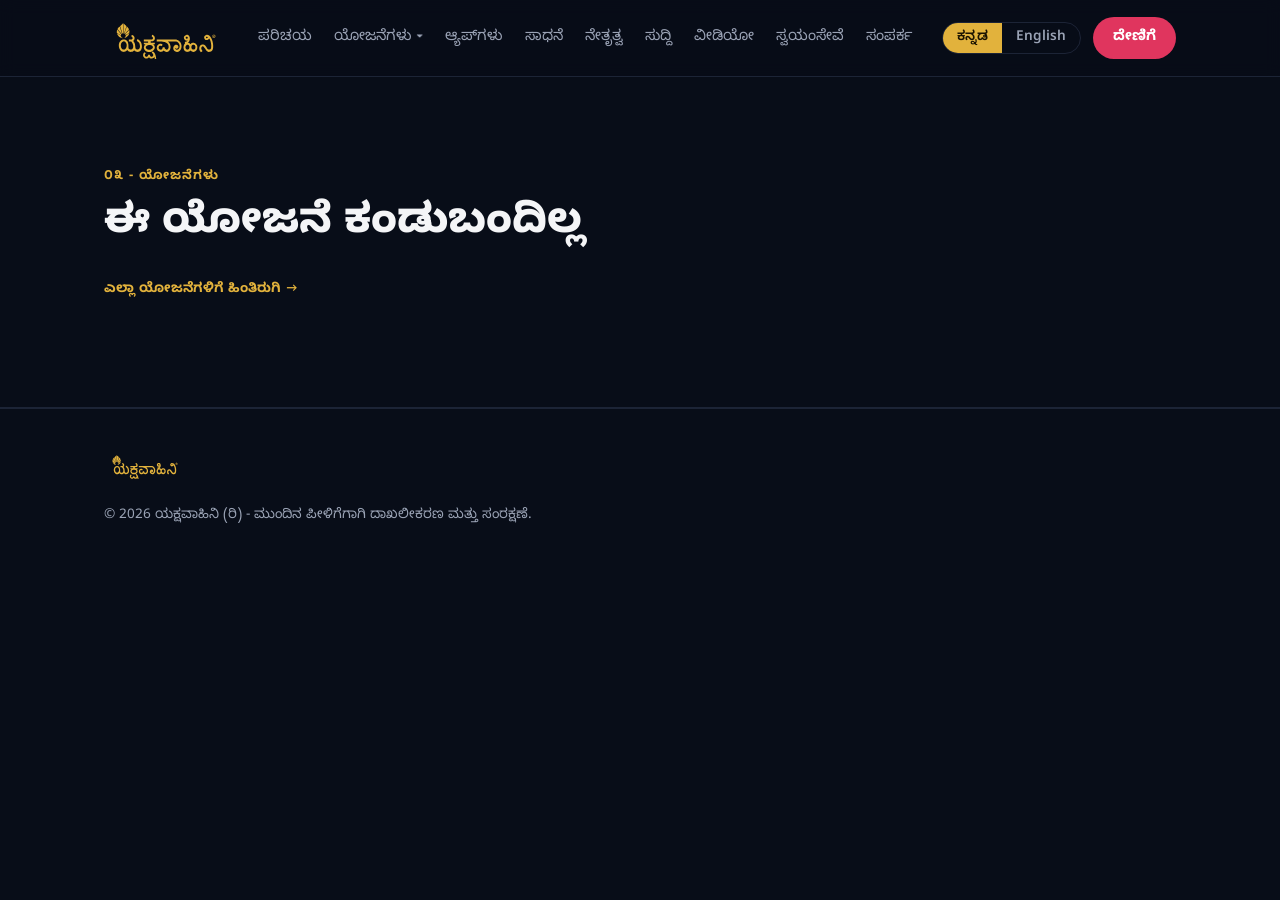
==== project.html @ cd1b47a2 "Add project detail pages, volunteer/donor sections, and content cleanup - Add project.html detail-pa" ====
<!DOCTYPE html>
<html lang="kn">
<head>
<meta charset="UTF-8">
<meta name="viewport" content="width=device-width, initial-scale=1.0">
<title>ಯಕ್ಷವಾಹಿನಿ - ಯೋಜನೆ</title>
<meta name="description" content="Yakshavahini project details.">
<link rel="icon" href="images/yakshavahini-gold.svg" type="image/svg+xml">
<link rel="preconnect" href="https://fonts.googleapis.com">
<link rel="preconnect" href="https://fonts.gstatic.com" crossorigin>
<link href="https://fonts.googleapis.com/css2?family=Noto+Sans+Kannada:wght@400;500;600;700&family=Noto+Serif+Kannada:wght@500;600;700&family=Manrope:wght@400;500;600;700;800&family=JetBrains+Mono:wght@400;500&display=swap" rel="stylesheet">
<link rel="stylesheet" href="css/styles.css">
</head>
<body class="lang-kn">

<header class="site-header">
  <div class="container">
    <a class="brand" href="index.html#home">
      <img src="images/yakshavahini-gold.svg" alt="Yakshavahini">
    </a>
    <nav class="site-nav">
      <a href="index.html#about" lang="kn">ಪರಿಚಯ</a><a href="index.html#about" lang="en">About</a>
      <div class="nav-dropdown">
        <a href="index.html#projects" class="nav-dropdown-trigger" lang="kn">ಯೋಜನೆಗಳು ▾</a><a href="index.html#projects" class="nav-dropdown-trigger" lang="en">Projects ▾</a>
        <div class="nav-dropdown-menu" id="nav-projects-menu"></div>
      </div>
      <a href="index.html#apps" lang="kn">ಆ್ಯಪ್‌ಗಳು</a><a href="index.html#apps" lang="en">Apps</a>
      <a href="index.html#achievements" lang="kn">ಸಾಧನೆ</a><a href="index.html#achievements" lang="en">Achievements</a>
      <a href="index.html#leadership" lang="kn">ನೇತೃತ್ವ</a><a href="index.html#leadership" lang="en">Leadership</a>
      <a href="index.html#news" lang="kn">ಸುದ್ದಿ</a><a href="index.html#news" lang="en">News</a>
      <a href="index.html#videos" lang="kn">ವೀಡಿಯೋ</a><a href="index.html#videos" lang="en">Videos</a>
      <a href="index.html#volunteer" lang="kn">ಸ್ವಯಂಸೇವೆ</a><a href="index.html#volunteer" lang="en">Volunteer</a>
      <a href="index.html#contact" lang="kn">ಸಂಪರ್ಕ</a><a href="index.html#contact" lang="en">Contact</a>
    </nav>
    <div class="header-actions">
      <div class="lang-toggle">
        <button data-lang="kn" type="button">ಕನ್ನಡ</button>
        <button data-lang="en" type="button">English</button>
      </div>
      <a class="btn btn-donate" href="index.html#donate">
        <span lang="kn">ದೇಣಿಗೆ</span><span lang="en">Donate</span>
      </a>
    </div>
  </div>
</header>

<main>
  <section id="project-detail"><div class="container" id="project-detail-content"></div></section>
</main>

<footer class="site-footer">
  <div class="container">
    <a class="brand" href="index.html#home"><img src="images/yakshavahini-gold.svg" alt="Yakshavahini"></a>
    <p class="footer-copy">
      <span lang="kn">© <span id="footer-year-kn"></span> ಯಕ್ಷವಾಹಿನಿ (ರಿ) - ಮುಂದಿನ ಪೀಳಿಗೆಗಾಗಿ ದಾಖಲೀಕರಣ ಮತ್ತು ಸಂರಕ್ಷಣೆ.</span>
      <span lang="en">© <span id="footer-year-en"></span> Yakshavahini (Regd.) - Documentation and preservation for the next generation.</span>
    </p>
  </div>
</footer>

<script src="js/common.js"></script>
<script src="js/project.js"></script>
</body>
</html>
---- css/styles.css ----
:root {
  --bg-dark: #080d18;
  --bg-dark-2: #0c1220;
  --bg-light: #e9edf3;
  --bg-light-2: #dfe4ec;
  --text-on-dark: #f4f5f7;
  --text-on-dark-muted: #9aa3b5;
  --text-on-light: #171b26;
  --text-on-light-muted: #545c6d;
  --gold: #e2b23c;
  --pink: #e0355e;
  --teal: #3bbfa3;
  --border-dark: #1c2436;
  --border-light: #cdd4e0;
  --max-width: 1120px;
  --radius: 10px;
  font-size: 16px;
}

* { box-sizing: border-box; }

html { scroll-behavior: smooth; }

@keyframes yvRise { from { opacity: 0; transform: translateY(26px); } to { opacity: 1; transform: none; } }
[data-rv] { opacity: 0; }

body {
  margin: 0;
  background: var(--bg-dark);
  color: var(--text-on-dark);
  font-family: "Manrope", system-ui, -apple-system, BlinkMacSystemFont, "Segoe UI", sans-serif;
  line-height: 1.55;
}

:lang(kn) { font-family: "Noto Sans Kannada", "Manrope", sans-serif; }
.hero h1:lang(kn) { font-family: "Noto Serif Kannada", serif; font-weight: 600; }
.mono, .eyebrow, .badge, .code, .tag { font-family: "JetBrains Mono", monospace; }

img { max-width: 100%; display: block; }

a { color: inherit; text-decoration: none; }

.container {
  max-width: var(--max-width);
  margin: 0 auto;
  padding: 0 24px;
}

/* ---------- Header ---------- */
.site-header {
  position: sticky;
  top: 0;
  z-index: 100;
  background: rgba(8, 13, 24, 0.92);
  backdrop-filter: blur(8px);
  border-bottom: 1px solid var(--border-dark);
}

.site-header .container {
  display: flex;
  align-items: center;
  justify-content: space-between;
  gap: 24px;
  padding-top: 14px;
  padding-bottom: 14px;
  flex-wrap: wrap;
}

.brand {
  display: flex;
  align-items: center;
  gap: 10px;
  font-weight: 700;
  font-size: 1.1rem;
}

.brand img { height: 48px; width: auto; }

.site-nav {
  display: flex;
  gap: 22px;
  flex-wrap: wrap;
  font-size: 0.92rem;
}

.site-nav a { color: var(--text-on-dark-muted); transition: color 0.15s; }
.site-nav a:hover { color: var(--text-on-dark); }

.nav-dropdown { position: relative; }
.nav-dropdown-trigger { cursor: pointer; background: none; border: none; font: inherit; padding: 0; }
.nav-dropdown-menu {
  display: none;
  position: absolute; top: 100%; left: 0; margin-top: 14px;
  min-width: 240px; max-height: 60vh; overflow-y: auto;
  background: #0c1220; border: 1px solid var(--border-dark); border-radius: 8px;
  padding: 8px; box-shadow: 0 12px 32px rgba(0,0,0,0.4); z-index: 50;
}
.nav-dropdown-menu a {
  display: block; padding: 8px 10px; border-radius: 6px;
  font-size: 0.88rem; color: var(--text-on-dark-muted);
}
.nav-dropdown-menu a:hover { background: rgba(226,178,60,0.1); color: var(--gold); }
.nav-dropdown.open .nav-dropdown-menu { display: block; }
@media (min-width: 861px) {
  .nav-dropdown:hover .nav-dropdown-menu { display: block; }
}

.header-actions { display: flex; align-items: center; gap: 12px; }

.lang-toggle {
  display: flex;
  border: 1px solid var(--border-dark);
  border-radius: 999px;
  overflow: hidden;
}

.lang-toggle button {
  background: transparent;
  color: var(--text-on-dark-muted);
  border: none;
  padding: 6px 14px;
  font-size: 0.85rem;
  font-weight: 600;
  cursor: pointer;
}

.lang-toggle button.active {
  background: var(--gold);
  color: #1a1200;
}

.btn {
  display: inline-block;
  padding: 10px 20px;
  border-radius: 999px;
  font-weight: 700;
  font-size: 0.9rem;
  cursor: pointer;
  border: none;
}

.btn-donate { background: var(--pink); color: #fff; }
.btn-gold { background: var(--gold); color: #1a1200; }
.btn-outline { border: 1px solid var(--border-dark); color: var(--text-on-dark); background: transparent; }

/* ---------- Sections ---------- */
section { padding: 88px 0; border-bottom: 1px solid var(--border-dark); }
section.light { background: var(--bg-light); color: var(--text-on-light); border-bottom: 1px solid var(--border-light); }
section.light .eyebrow { color: var(--pink); }
section.light .muted { color: var(--text-on-light-muted); }

.eyebrow {
  color: var(--gold);
  font-size: 0.8rem;
  font-weight: 700;
  letter-spacing: 0.08em;
  text-transform: uppercase;
  margin-bottom: 14px;
}

h1, h2, h3 { font-weight: 800; line-height: 1.2; margin: 0 0 16px; }
h1 { font-size: clamp(2.4rem, 5vw, 3.6rem); }
h2 { font-size: clamp(1.8rem, 3.4vw, 2.6rem); }
h3 { font-size: 1.25rem; }

.muted { color: var(--text-on-dark-muted); }

.rule {
  width: 64px;
  height: 4px;
  background: var(--gold);
  border-radius: 2px;
  margin: 8px 0 28px;
}

/* ---------- Hero ---------- */
.hero { padding-top: 72px; }
.hero .badge {
  display: inline-block;
  border: 1px solid var(--border-dark);
  border-radius: 999px;
  padding: 6px 16px;
  font-size: 0.78rem;
  letter-spacing: 0.05em;
  color: var(--pink);
  margin-bottom: 20px;
}
.hero .badge-sub {
  margin-top: 14px;
  margin-bottom: 26px;
}
.hero-grid { display: grid; grid-template-columns: 1.1fr 0.9fr; gap: 48px; align-items: center; }
.hero p.lede { max-width: 46ch; margin-bottom: 32px; }
.hero-cta { display: flex; gap: 14px; flex-wrap: wrap; }
.hero-photos { display: grid; gap: 14px; }
.hero-photos .photo { position: relative; border-radius: var(--radius); overflow: hidden; border: 1px solid var(--border-dark); }
.hero-photos .photo img { width: 100%; height: 100%; object-fit: cover; display: block; }
.hero-photos .photo-tall { aspect-ratio: 4 / 5; }
.hero-photos .photo-row { display: grid; grid-template-columns: 1fr 1fr; gap: 14px; }
.hero-photos .photo-row .photo { aspect-ratio: 1; }
.hero-photos .caption {
  position: absolute; left: 12px; bottom: 10px; z-index: 2;
  font-family: "JetBrains Mono", monospace; font-size: 10px; letter-spacing: 0.12em; text-transform: uppercase;
  color: #eef2f8; text-shadow: 0 1px 6px rgba(0,0,0,0.9);
}

.carousel {
  position: relative;
  overflow: hidden;
  border-radius: var(--radius);
  border: 1px solid var(--border-dark);
  background: #10182b;
  cursor: pointer;
}
.carousel-track { display: flex; height: 100%; width: 100%; }
.carousel-slide { flex: 0 0 100%; height: 100%; display: flex; align-items: center; justify-content: center; }
.carousel-slide img { width: 100%; height: 100%; object-fit: contain; display: block; }
.carousel::after {
  content: ""; position: absolute; inset: 0;
  background: linear-gradient(180deg, rgba(8,13,24,0) 70%, rgba(8,13,24,0.6) 100%);
  pointer-events: none;
}

.carousel-nav {
  position: absolute; top: 50%; transform: translateY(-50%);
  z-index: 3; width: 36px; height: 36px; border-radius: 50%;
  border: 1px solid rgba(238,242,248,0.25); background: rgba(8,13,24,0.55);
  color: #eef2f8; font-size: 1.2rem; line-height: 1; cursor: pointer;
  display: flex; align-items: center; justify-content: center;
  transition: background 0.15s, border-color 0.15s;
}
.carousel-nav:hover { background: rgba(8,13,24,0.85); border-color: var(--gold); }
.carousel-prev { left: 10px; }
.carousel-next { right: 10px; }

.carousel-expand {
  position: absolute; top: 10px; right: 10px; z-index: 3;
  width: 30px; height: 30px; border-radius: 6px;
  border: 1px solid rgba(238,242,248,0.25); background: rgba(8,13,24,0.55);
  color: #eef2f8; font-size: 0.85rem; cursor: pointer;
  display: flex; align-items: center; justify-content: center;
  transition: background 0.15s, border-color 0.15s;
}
.carousel-expand:hover { background: rgba(8,13,24,0.85); border-color: var(--gold); }

/* ---------- Lightbox ---------- */
.lightbox-overlay {
  position: fixed; inset: 0; z-index: 1000;
  background: rgba(6,9,16,0.94);
  display: flex; flex-direction: column;
  animation: yvFadeIn 0.2s ease both;
}
@keyframes yvFadeIn { from { opacity: 0; } to { opacity: 1; } }
.lightbox-stage {
  flex: 1; display: flex; align-items: center; justify-content: center;
  overflow: hidden; padding: 60px 80px;
}
.lightbox-img {
  max-width: 100%; max-height: 100%; object-fit: contain;
  transition: transform 0.2s ease; cursor: zoom-in; user-select: none;
}
.lightbox-img.zoomed { cursor: zoom-out; }
.lightbox-close {
  position: absolute; top: 16px; right: 16px; z-index: 5;
  width: 40px; height: 40px; border-radius: 50%;
  border: 1px solid rgba(238,242,248,0.25); background: rgba(255,255,255,0.06);
  color: #eef2f8; font-size: 1rem; cursor: pointer;
}
.lightbox-close:hover { border-color: var(--gold); color: var(--gold); }
.lightbox-nav {
  position: absolute; top: 50%; transform: translateY(-50%); z-index: 5;
  width: 52px; height: 52px; border-radius: 50%;
  border: 1px solid rgba(238,242,248,0.25); background: rgba(255,255,255,0.06);
  color: #eef2f8; font-size: 1.8rem; line-height: 1; cursor: pointer;
  display: flex; align-items: center; justify-content: center;
}
.lightbox-nav:hover { border-color: var(--gold); color: var(--gold); }
.lightbox-prev { left: 16px; }
.lightbox-next { right: 16px; }
.lightbox-footer {
  display: flex; align-items: center; justify-content: center; gap: 24px;
  padding: 14px 20px 22px; color: #eef2f8; flex-wrap: wrap;
}
.lightbox-caption { font-family: "JetBrains Mono", monospace; font-size: 0.78rem; letter-spacing: 0.08em; text-transform: uppercase; color: var(--gold); }
.lightbox-zoom { display: flex; gap: 8px; }
.lightbox-zoom button {
  width: 30px; height: 30px; border-radius: 6px;
  border: 1px solid rgba(238,242,248,0.25); background: rgba(255,255,255,0.06);
  color: #eef2f8; font-size: 1rem; cursor: pointer;
}
.lightbox-zoom button:hover { border-color: var(--gold); color: var(--gold); }
.lightbox-counter { font-size: 0.8rem; color: var(--text-on-dark-muted); }

@media (max-width: 640px) {
  .lightbox-stage { padding: 24px 16px; }
  .lightbox-nav { width: 42px; height: 42px; font-size: 1.4rem; }
}

/* ---------- About ---------- */
.about-grid { display: grid; grid-template-columns: 0.9fr 1.1fr; gap: 48px; align-items: start; }
.about-grid p { margin: 0 0 20px; line-height: 1.9; text-align: justify; text-justify: inter-word; }
.about-photo { border-radius: var(--radius); overflow: hidden; border: 1px solid var(--border-light); margin-top: 20px; }
.about-photo img { width: 100%; aspect-ratio: 16 / 9; object-fit: cover; display: block; }
.stat-cards { display: grid; grid-template-columns: repeat(auto-fit, minmax(120px, 1fr)); gap: 16px; margin-top: 28px; }
.stat-card {
  background: #fff;
  border: 1px solid var(--border-light);
  border-radius: var(--radius);
  padding: 16px 18px;
}
.stat-card .stat-value { font-size: 1.6rem; font-weight: 800; color: var(--pink); }
.stat-card .stat-label { font-size: 0.82rem; color: var(--text-on-light-muted); margin-top: 4px; }

/* ---------- Projects ---------- */
.project-grid { display: grid; grid-template-columns: repeat(2, 1fr); gap: 1px; background: var(--border-dark); border: 1px solid var(--border-dark); border-radius: var(--radius); overflow: hidden; margin-top: 32px; }
.project-card { background: var(--bg-dark); padding: 32px; }
.project-card .code { font-size: 0.72rem; letter-spacing: 0.08em; color: var(--teal); font-weight: 700; margin-bottom: 10px; }
.project-card:nth-child(4n+2) .code { color: var(--pink); }
.project-card:nth-child(4n+3) .code { color: var(--gold); }
.project-card h3 { margin-bottom: 10px; }
.project-card p { margin: 0 0 14px; color: var(--text-on-dark-muted); }
.project-card .stat { color: var(--gold); font-weight: 700; font-size: 0.9rem; }
.project-card .coordinator { display: block; margin-top: 10px; font-size: 0.78rem; color: var(--text-on-dark-muted); }

/* ---------- Apps ---------- */
.app-grid { display: grid; grid-template-columns: repeat(auto-fit, minmax(260px, 1fr)); gap: 20px; margin-top: 28px; }
.app-card { background: #fff; border: 1px solid var(--border-light); border-radius: var(--radius); padding: 24px; }
.app-platform { font-size: 0.72rem; text-transform: uppercase; letter-spacing: 0.06em; color: var(--pink); font-weight: 700; margin-bottom: 10px; }
.app-card p { color: var(--text-on-light-muted); margin: 0 0 18px; }
.btn-disabled { opacity: 0.5; cursor: default; }

/* ---------- Achievements ---------- */
.achv-stats { display: grid; grid-template-columns: repeat(3, 1fr); gap: 32px 24px; margin-top: 24px; }
.achv-stat { border-top: 4px solid var(--pink); padding-top: 14px; }
.achv-stat:nth-child(3n+2) { border-top-color: var(--gold); }
.achv-stat:nth-child(3n+3) { border-top-color: var(--teal); }
.achv-stat .stat-value { font-size: 2.1rem; font-weight: 800; }
.achv-stat .stat-label { color: var(--text-on-dark-muted); margin-top: 4px; }
.achv-highlight {
  margin-top: 40px;
  border: 1px solid var(--border-dark);
  border-left: 3px solid var(--gold);
  border-radius: 6px;
  padding: 16px 20px;
  background: #0d1424;
}

/* ---------- Leadership ---------- */
.leader-group { margin-top: 40px; }
.leader-group h3 { font-size: 1.05rem; color: var(--pink); text-transform: uppercase; letter-spacing: 0.04em; margin-bottom: 18px; }
.leader-cards { display: grid; grid-template-columns: repeat(auto-fill, minmax(220px, 1fr)); gap: 16px; }
.leader-card { background: #fff; border: 1px solid var(--border-light); border-radius: var(--radius); padding: 18px; }
.leader-photo { width: 72px; height: 72px; border-radius: 50%; overflow: hidden; margin-bottom: 12px; border: 2px solid var(--gold); }
.leader-photo img { width: 100%; height: 100%; object-fit: cover; display: block; }
.leader-card .name { font-weight: 700; }
.leader-card .role { color: var(--text-on-light-muted); font-size: 0.85rem; margin-top: 4px; }
.advisory-names { margin-top: 16px; display: flex; flex-wrap: wrap; gap: 8px; }
.advisory-names span { background: var(--bg-light-2); border-radius: 999px; padding: 6px 14px; font-size: 0.82rem; }
.volunteers-note { margin-top: 36px; padding-top: 24px; border-top: 1px solid var(--border-light); color: var(--text-on-light-muted); font-size: 0.92rem; }

/* ---------- News ---------- */
.news-grid { display: grid; grid-template-columns: repeat(auto-fill, minmax(260px, 1fr)); gap: 20px; margin-top: 32px; }
.news-card { background: #10182b; border: 1px solid var(--border-dark); border-radius: var(--radius); padding: 22px; }
.news-card .tag { font-size: 0.72rem; text-transform: uppercase; letter-spacing: 0.06em; color: var(--teal); font-weight: 700; margin-bottom: 10px; }
.news-card h3 { margin-bottom: 8px; font-size: 1.05rem; }
.news-card p { color: var(--text-on-dark-muted); margin: 0; font-size: 0.9rem; }
.card-link { color: var(--gold); font-size: 0.85rem; font-weight: 700; display: inline-block; margin-top: 12px; }
.project-card-links { display: flex; flex-wrap: wrap; gap: 6px 16px; }
.project-card .card-link { margin-top: 6px; }
.news-note { color: var(--text-on-dark-muted); font-size: 0.85rem; margin-top: -8px; margin-bottom: 8px; }

/* ---------- Videos ---------- */
.video-grid { display: grid; grid-template-columns: repeat(auto-fill, minmax(260px, 1fr)); gap: 20px; margin: 32px 0 24px; }
.video-card { cursor: pointer; }
.video-thumb { position: relative; border-radius: var(--radius); overflow: hidden; aspect-ratio: 16 / 9; background: #10182b; }
.video-thumb img { width: 100%; height: 100%; object-fit: cover; }
.video-thumb .play-btn {
  position: absolute; inset: 0; display: flex; align-items: center; justify-content: center;
  font-size: 1.4rem; color: #fff; background: rgba(8,13,24,0.35);
}
.video-embed { position: relative; aspect-ratio: 16 / 9; border-radius: var(--radius); overflow: hidden; }
.video-embed iframe { width: 100%; height: 100%; border: 0; }
.video-subject { color: var(--pink); font-size: 0.72rem; text-transform: uppercase; letter-spacing: 0.06em; font-weight: 700; margin-top: 10px; }
.video-card h3 { font-size: 0.98rem; margin: 4px 0 0; }

/* ---------- Volunteer ---------- */
.volunteer-grid { display: grid; grid-template-columns: 1fr 1fr; gap: 48px; align-items: start; }
.ways-grid { display: grid; grid-template-columns: 1fr 1fr; gap: 14px; }
.way-card { background: #10182b; border: 1px solid var(--border-dark); border-radius: var(--radius); padding: 18px; }
.way-card .code { color: var(--pink); font-size: 0.75rem; font-weight: 700; margin-bottom: 6px; }
.way-card:nth-child(4n+2) .code { color: var(--gold); }
.way-card:nth-child(4n+3) .code { color: var(--teal); }
.coordinator-list { margin-top: 24px; }
.coordinator-list li { margin-bottom: 6px; color: var(--text-on-dark-muted); font-size: 0.9rem; }

.name-group { margin-top: 56px; padding-top: 40px; border-top: 1px solid var(--border-dark); }
.name-group h3 { color: var(--gold); margin-bottom: 8px; }
.name-tags { margin-top: 20px; display: flex; flex-wrap: wrap; gap: 8px; }
.name-tags span { background: #10182b; border: 1px solid var(--border-dark); border-radius: 999px; padding: 6px 14px; font-size: 0.82rem; color: var(--text-on-dark-muted); }

/* ---------- Donate ---------- */
.donate-grid { display: grid; grid-template-columns: 1.1fr 0.9fr; gap: 48px; align-items: start; }
.donate-card { background: #fff; border: 1px solid var(--border-light); border-radius: var(--radius); padding: 24px; }
.donate-card dl { margin: 0; }
.donate-card dt { font-size: 0.72rem; text-transform: uppercase; letter-spacing: 0.06em; color: var(--text-on-light-muted); margin-top: 14px; }
.donate-card dd { margin: 2px 0 0; font-weight: 700; }
.footnote { color: var(--pink); font-family: monospace; margin-top: 20px; }

/* ---------- Donors ---------- */
.donors-layout { display: grid; grid-template-columns: 0.8fr 1.2fr; gap: 40px; align-items: start; margin-top: 28px; }
.donor-photo-frame {
  background: #10182b; border: 1px solid var(--border-dark);
  border-radius: var(--radius); padding: 14px;
}
.donor-photo {
  position: relative; overflow: hidden;
  border: 3px solid var(--gold); border-radius: 4px;
}
.donor-photo img { width: 100%; aspect-ratio: 3 / 4; object-fit: cover; display: block; }
.donor-names { display: flex; flex-wrap: wrap; gap: 8px; }
.donor-names span { background: #10182b; border: 1px solid var(--border-dark); border-radius: 999px; padding: 6px 14px; font-size: 0.82rem; color: var(--text-on-dark-muted); }
.donors-cta { margin-top: 24px; }

/* ---------- Contact / Footer ---------- */
.contact-grid { display: grid; grid-template-columns: 1fr 1fr 1fr; gap: 32px; margin-top: 32px; }
.contact-grid .label { font-size: 0.72rem; text-transform: uppercase; letter-spacing: 0.06em; color: var(--text-on-dark-muted); margin-bottom: 6px; }
.contact-grid .value { color: var(--gold); font-weight: 700; }
.social-links { display: flex; flex-wrap: wrap; gap: 10px; }
.social-links a {
  display: inline-flex; align-items: center; gap: 8px;
  border: 1px solid var(--border-dark); border-radius: 999px; padding: 8px 16px;
  font-size: 0.85rem; color: var(--text-on-dark); transition: border-color 0.15s, color 0.15s;
}
.social-links a:hover { border-color: var(--gold); color: var(--gold); }
.copyright { margin-top: 48px; padding-top: 24px; border-top: 1px solid var(--border-dark); color: var(--text-on-dark-muted); font-size: 0.85rem; }

/* ---------- Project detail page ---------- */
.back-link { display: inline-block; margin-bottom: 24px; }
.project-detail-meta { display: flex; flex-wrap: wrap; gap: 8px 24px; margin: 16px 0 20px; }
.project-detail-meta .stat { color: var(--gold); font-weight: 700; }
.project-detail-meta .coordinator { color: var(--text-on-dark-muted); font-size: 0.9rem; }
.project-detail-body, .project-subsection { max-width: 760px; margin-top: 28px; }
.project-detail-cta { display: flex; flex-wrap: wrap; gap: 14px; margin-top: 40px; }
.project-detail-links { display: flex; flex-wrap: wrap; gap: 8px 24px; margin-top: 16px; }
.project-detail-body p, .project-subsection p {
  margin: 0 0 20px; line-height: 1.9; text-align: justify; text-justify: inter-word;
  color: var(--text-on-dark-muted);
}
.project-subsection { padding-top: 28px; border-top: 1px solid var(--border-dark); }
.project-subsection h3 { color: var(--gold); margin-bottom: 14px; }
.lang-note { margin-top: 40px; font-size: 0.82rem; color: var(--text-on-dark-muted); font-style: italic; max-width: 760px; }

.site-footer { padding: 40px 0; border-top: 1px solid var(--border-dark); }
.site-footer .brand img { height: 32px; margin-bottom: 12px; }
.footer-copy { color: var(--text-on-dark-muted); font-size: 0.85rem; }

/* ---------- Responsive ---------- */
@media (max-width: 860px) {
  .site-nav { display: none; }
  .hero-grid, .about-grid, .volunteer-grid, .donate-grid, .donors-layout { grid-template-columns: 1fr; }
  .donor-photo-frame { max-width: 320px; }
  .project-grid { grid-template-columns: 1fr; }
  .achv-stats { grid-template-columns: repeat(2, 1fr); }
  .contact-grid { grid-template-columns: 1fr; }
  .stat-cards { grid-template-columns: 1fr 1fr; }
}

[data-i18n], [data-i18n-html] { }
.lang-en [lang="kn"] { display: none; }
.lang-kn [lang="en"] { display: none; }
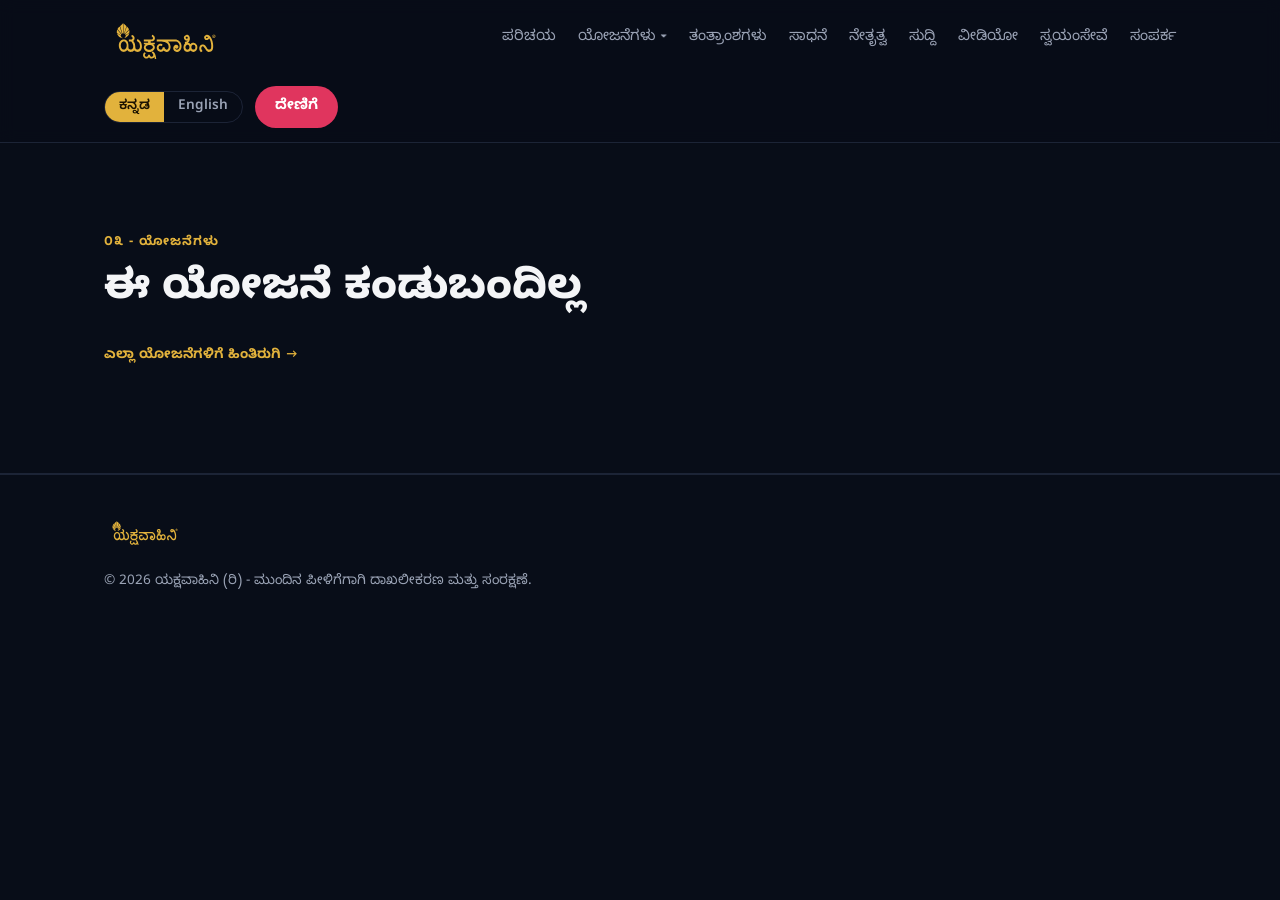
==== commit 385fac03: "Update Apps nav menu label to ತಂತ್ರಾಂಶಗಳು" ====
--- a/project.html
+++ b/project.html
@@ -24,7 +24,7 @@
         <a href="index.html#projects" class="nav-dropdown-trigger" lang="kn">ಯೋಜನೆಗಳು ▾</a><a href="index.html#projects" class="nav-dropdown-trigger" lang="en">Projects ▾</a>
         <div class="nav-dropdown-menu" id="nav-projects-menu"></div>
       </div>
-      <a href="index.html#apps" lang="kn">ಆ್ಯಪ್‌ಗಳು</a><a href="index.html#apps" lang="en">Apps</a>
+      <a href="index.html#apps" lang="kn">ತಂತ್ರಾಂಶಗಳು</a><a href="index.html#apps" lang="en">Apps</a>
       <a href="index.html#achievements" lang="kn">ಸಾಧನೆ</a><a href="index.html#achievements" lang="en">Achievements</a>
       <a href="index.html#leadership" lang="kn">ನೇತೃತ್ವ</a><a href="index.html#leadership" lang="en">Leadership</a>
       <a href="index.html#news" lang="kn">ಸುದ್ದಿ</a><a href="index.html#news" lang="en">News</a>
--- a/css/styles.css
+++ b/css/styles.css
@@ -181,6 +181,7 @@
   border-radius: 999px;
   padding: 6px 16px;
   font-size: 0.78rem;
+  font-weight: 700;
   letter-spacing: 0.05em;
   color: var(--pink);
   margin-bottom: 20px;
@@ -191,6 +192,15 @@
 }
 .hero-grid { display: grid; grid-template-columns: 1.1fr 0.9fr; gap: 48px; align-items: center; }
 .hero p.lede { max-width: 46ch; margin-bottom: 32px; }
+.hero-highlight {
+  max-width: 50ch;
+  margin: -12px 0 32px;
+  padding: 12px 18px;
+  border-left: 3px solid var(--pink);
+  background: rgba(255, 255, 255, 0.03);
+  line-height: 1.6;
+}
+.hero-highlight strong { color: var(--pink); }
 .hero-cta { display: flex; gap: 14px; flex-wrap: wrap; }
 .hero-photos { display: grid; gap: 14px; }
 .hero-photos .photo { position: relative; border-radius: var(--radius); overflow: hidden; border: 1px solid var(--border-dark); }
@@ -282,6 +292,12 @@
   padding: 14px 20px 22px; color: #eef2f8; flex-wrap: wrap;
 }
 .lightbox-caption { font-family: "JetBrains Mono", monospace; font-size: 0.78rem; letter-spacing: 0.08em; text-transform: uppercase; color: var(--gold); }
+.video-modal-stage {
+  flex: 1; display: flex; flex-direction: column; align-items: center; justify-content: center;
+  padding: 60px 80px; gap: 16px;
+}
+.video-modal-stage .video-embed { width: 100%; max-width: 960px; border-radius: var(--radius); box-shadow: 0 20px 60px rgba(0,0,0,0.5); }
+.video-modal-title { color: #eef2f8; font-size: 0.95rem; text-align: center; max-width: 800px; }
 .lightbox-zoom { display: flex; gap: 8px; }
 .lightbox-zoom button {
   width: 30px; height: 30px; border-radius: 6px;
@@ -297,8 +313,20 @@
 }
 
 /* ---------- About ---------- */
-.about-grid { display: grid; grid-template-columns: 0.9fr 1.1fr; gap: 48px; align-items: start; }
-.about-grid p { margin: 0 0 20px; line-height: 1.9; text-align: justify; text-justify: inter-word; }
+.about-grid { display: grid; grid-template-columns: 1.2fr 0.8fr; gap: 48px; align-items: start; }
+.about-copy { font-size: 0.92rem; }
+.about-copy p { margin: 0 0 16px; line-height: 1.75; text-align: justify; text-justify: inter-word; }
+.about-copy strong { color: var(--pink); font-weight: 700; }
+.about-copy em { font-style: italic; opacity: 0.9; }
+.about-quote {
+  margin: 8px 0 20px;
+  padding: 14px 20px;
+  border-left: 3px solid var(--pink);
+  background: rgba(255, 255, 255, 0.03);
+  font-style: italic;
+  font-weight: 700;
+  line-height: 1.7;
+}
 .about-photo { border-radius: var(--radius); overflow: hidden; border: 1px solid var(--border-light); margin-top: 20px; }
 .about-photo img { width: 100%; aspect-ratio: 16 / 9; object-fit: cover; display: block; }
 .stat-cards { display: grid; grid-template-columns: repeat(auto-fit, minmax(120px, 1fr)); gap: 16px; margin-top: 28px; }
@@ -312,8 +340,9 @@
 .stat-card .stat-label { font-size: 0.82rem; color: var(--text-on-light-muted); margin-top: 4px; }
 
 /* ---------- Projects ---------- */
-.project-grid { display: grid; grid-template-columns: repeat(2, 1fr); gap: 1px; background: var(--border-dark); border: 1px solid var(--border-dark); border-radius: var(--radius); overflow: hidden; margin-top: 32px; }
-.project-card { background: var(--bg-dark); padding: 32px; }
+.project-grid { display: grid; grid-template-columns: repeat(2, 1fr); gap: 20px; margin-top: 32px; }
+.project-card { background: #10182b; border: 1px solid var(--border-dark); border-radius: var(--radius); padding: 28px; transition: border-color 0.15s; }
+.project-card:hover { border-color: var(--gold); }
 .project-card .code { font-size: 0.72rem; letter-spacing: 0.08em; color: var(--teal); font-weight: 700; margin-bottom: 10px; }
 .project-card:nth-child(4n+2) .code { color: var(--pink); }
 .project-card:nth-child(4n+3) .code { color: var(--gold); }
@@ -358,9 +387,25 @@
 .advisory-names span { background: var(--bg-light-2); border-radius: 999px; padding: 6px 14px; font-size: 0.82rem; }
 .volunteers-note { margin-top: 36px; padding-top: 24px; border-top: 1px solid var(--border-light); color: var(--text-on-light-muted); font-size: 0.92rem; }
 
+/* ---------- Horizontal scroll carousel (News, Videos) ---------- */
+.h-carousel { position: relative; margin: 32px 0 24px; padding: 0 44px; }
+.h-carousel-track {
+  display: flex;
+  gap: 20px;
+  overflow-x: auto;
+  scroll-snap-type: x proximity;
+  scroll-behavior: smooth;
+  padding-bottom: 4px;
+  scrollbar-width: thin;
+}
+.h-carousel-slide { flex: 0 0 280px; min-width: 0; scroll-snap-align: start; }
+.h-carousel .carousel-prev { left: 0; }
+.h-carousel .carousel-next { right: 0; }
+.h-carousel .carousel-nav:disabled { opacity: 0.35; cursor: default; }
+.h-carousel .carousel-nav:disabled:hover { background: rgba(8,13,24,0.55); border-color: rgba(238,242,248,0.25); }
+
 /* ---------- News ---------- */
-.news-grid { display: grid; grid-template-columns: repeat(auto-fill, minmax(260px, 1fr)); gap: 20px; margin-top: 32px; }
-.news-card { background: #10182b; border: 1px solid var(--border-dark); border-radius: var(--radius); padding: 22px; }
+.news-card { background: #10182b; border: 1px solid var(--border-dark); border-radius: var(--radius); padding: 22px; height: 100%; }
 .news-card .tag { font-size: 0.72rem; text-transform: uppercase; letter-spacing: 0.06em; color: var(--teal); font-weight: 700; margin-bottom: 10px; }
 .news-card h3 { margin-bottom: 8px; font-size: 1.05rem; }
 .news-card p { color: var(--text-on-dark-muted); margin: 0; font-size: 0.9rem; }
@@ -370,7 +415,6 @@
 .news-note { color: var(--text-on-dark-muted); font-size: 0.85rem; margin-top: -8px; margin-bottom: 8px; }
 
 /* ---------- Videos ---------- */
-.video-grid { display: grid; grid-template-columns: repeat(auto-fill, minmax(260px, 1fr)); gap: 20px; margin: 32px 0 24px; }
 .video-card { cursor: pointer; }
 .video-thumb { position: relative; border-radius: var(--radius); overflow: hidden; aspect-ratio: 16 / 9; background: #10182b; }
 .video-thumb img { width: 100%; height: 100%; object-fit: cover; }
@@ -403,7 +447,7 @@
 .donate-card { background: #fff; border: 1px solid var(--border-light); border-radius: var(--radius); padding: 24px; }
 .donate-card dl { margin: 0; }
 .donate-card dt { font-size: 0.72rem; text-transform: uppercase; letter-spacing: 0.06em; color: var(--text-on-light-muted); margin-top: 14px; }
-.donate-card dd { margin: 2px 0 0; font-weight: 700; }
+.donate-card dd { margin: 2px 0 0; font-weight: 700; color: var(--text-on-light); }
 .footnote { color: var(--pink); font-family: monospace; margin-top: 20px; }
 
 /* ---------- Donors ---------- */
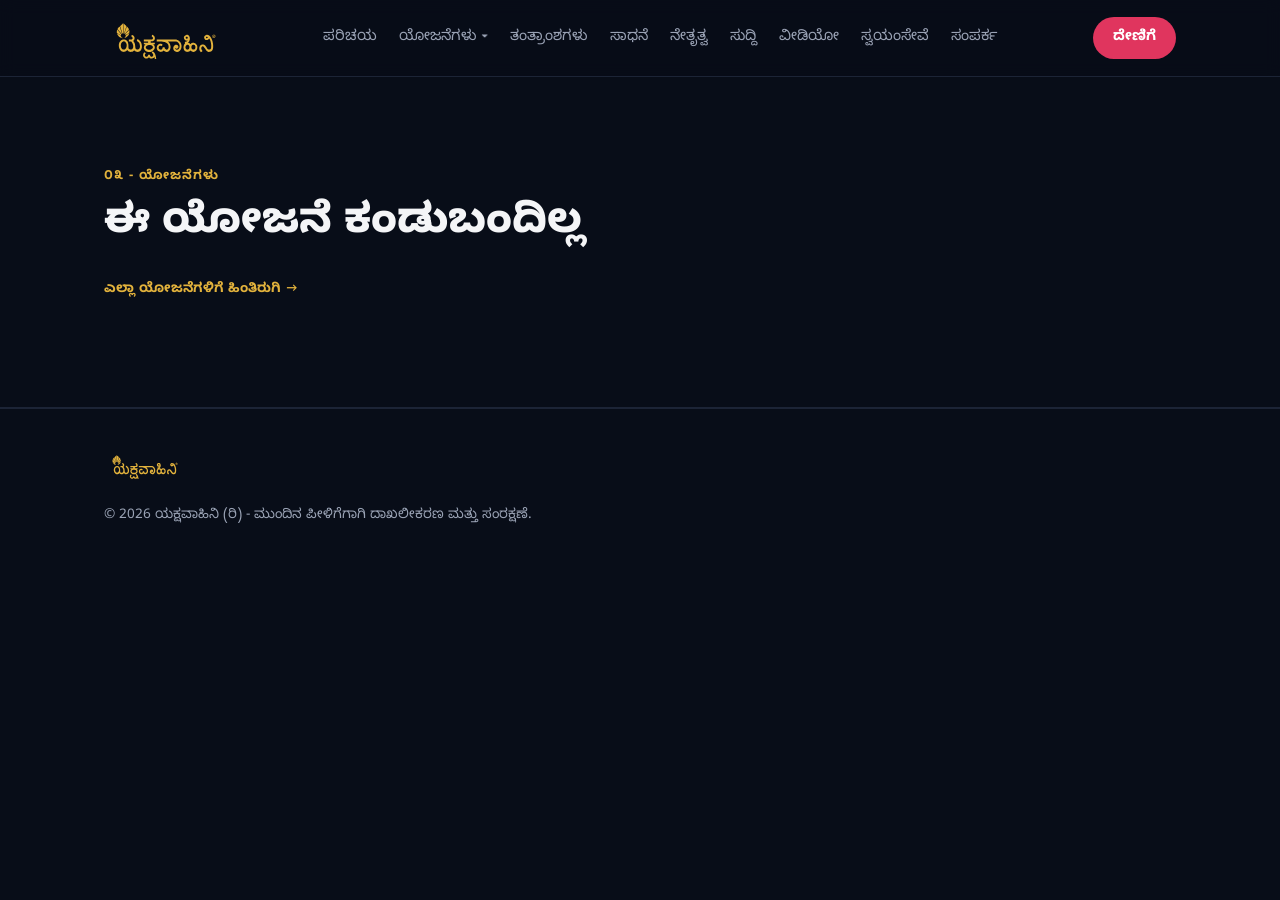
==== commit 487eb7c8: "Add mobile dropdown nav menu, de-emphasize Donate button on mobile - Add a hamburger menu button tha" ====
--- a/project.html
+++ b/project.html
@@ -31,6 +31,7 @@
       <a href="index.html#videos" lang="kn">ವೀಡಿಯೋ</a><a href="index.html#videos" lang="en">Videos</a>
       <a href="index.html#volunteer" lang="kn">ಸ್ವಯಂಸೇವೆ</a><a href="index.html#volunteer" lang="en">Volunteer</a>
       <a href="index.html#contact" lang="kn">ಸಂಪರ್ಕ</a><a href="index.html#contact" lang="en">Contact</a>
+      <a href="index.html#donate" class="nav-donate-mobile" lang="kn">ದೇಣಿಗೆ</a><a href="index.html#donate" class="nav-donate-mobile" lang="en">Donate</a>
     </nav>
     <div class="header-actions">
       <div class="lang-toggle">
@@ -40,6 +41,9 @@
       <a class="btn btn-donate" href="index.html#donate">
         <span lang="kn">ದೇಣಿಗೆ</span><span lang="en">Donate</span>
       </a>
+      <button class="nav-toggle" id="nav-toggle" type="button" aria-label="Menu" aria-expanded="false">
+        <span></span><span></span><span></span>
+      </button>
     </div>
   </div>
 </header>
--- a/css/styles.css
+++ b/css/styles.css
@@ -107,8 +107,24 @@
 
 .header-actions { display: flex; align-items: center; gap: 12px; }
 
+.nav-toggle {
+  display: none;
+  flex-direction: column;
+  justify-content: center;
+  gap: 5px;
+  width: 38px; height: 38px;
+  border: 1px solid var(--border-dark);
+  border-radius: 8px;
+  background: transparent;
+  cursor: pointer;
+  padding: 0 8px;
+}
+.nav-toggle span { display: block; width: 100%; height: 2px; background: var(--text-on-dark); border-radius: 1px; }
+.nav-donate-mobile { display: none; }
+
 .lang-toggle {
-  display: flex;
+  /* Temporarily disabled: language switching is off for now, Kannada-only. */
+  display: none;
   border: 1px solid var(--border-dark);
   border-radius: 999px;
   overflow: hidden;
@@ -500,7 +516,26 @@
 
 /* ---------- Responsive ---------- */
 @media (max-width: 860px) {
-  .site-nav { display: none; }
+  .site-nav {
+    display: none;
+    position: absolute; top: 100%; left: 0; right: 0;
+    flex-direction: column; flex-wrap: nowrap; gap: 2px;
+    background: #0c1220; border-bottom: 1px solid var(--border-dark);
+    padding: 12px 24px 20px;
+    max-height: calc(100vh - 64px); overflow-y: auto;
+  }
+  .site-header.nav-open .site-nav { display: flex; }
+  .site-nav a { padding: 10px 0; border-bottom: 1px solid var(--border-dark); }
+  .nav-dropdown { position: static; }
+  .nav-dropdown-menu { position: static; margin: 0 0 0 12px; box-shadow: none; border: none; padding: 0; }
+  .nav-dropdown.open .nav-dropdown-menu { border-bottom: 1px solid var(--border-dark); padding-bottom: 8px; }
+  .header-actions .btn-donate { display: none; }
+  .nav-toggle { display: flex; }
+  .nav-donate-mobile {
+    display: block; margin-top: 10px; padding: 12px; text-align: center;
+    background: var(--pink); color: #fff; font-weight: 700; border-radius: 8px;
+  }
+
   .hero-grid, .about-grid, .volunteer-grid, .donate-grid, .donors-layout { grid-template-columns: 1fr; }
   .donor-photo-frame { max-width: 320px; }
   .project-grid { grid-template-columns: 1fr; }
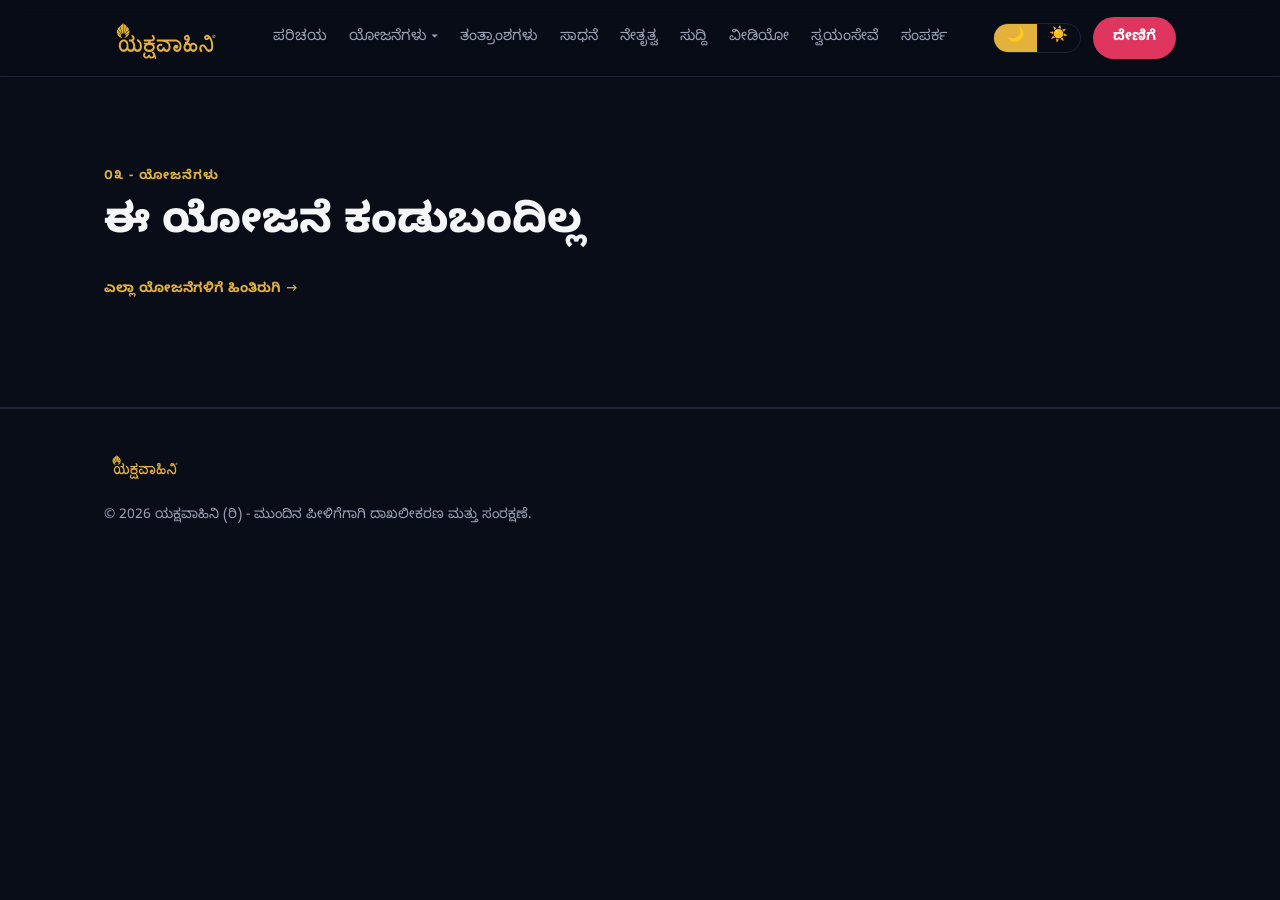
==== commit bda15a4c: "Add a light theme toggle Tokenizes the previously-hardcoded card/overlay colors (#10182b, #0c1220, #" ====
--- a/project.html
+++ b/project.html
@@ -38,6 +38,10 @@
         <button data-lang="kn" type="button">ಕನ್ನಡ</button>
         <button data-lang="en" type="button">English</button>
       </div>
+      <div class="theme-toggle">
+        <button data-theme="dark" type="button" aria-label="Dark theme">🌙</button>
+        <button data-theme="light" type="button" aria-label="Light theme">☀️</button>
+      </div>
       <a class="btn btn-donate" href="index.html#donate">
         <span lang="kn">ದೇಣಿಗೆ</span><span lang="en">Donate</span>
       </a>
--- a/css/styles.css
+++ b/css/styles.css
@@ -12,9 +12,36 @@
   --teal: #3bbfa3;
   --border-dark: #1c2436;
   --border-light: #cdd4e0;
+  --card-bg: #10182b;
+  --card-bg-alt: #0c1220;
+  --highlight-bg: #0d1424;
+  --icon-on-overlay: #eef2f8;
+  --overlay-header: rgba(8,13,24,0.92);
+  --overlay-btn: rgba(8,13,24,0.55);
+  --overlay-btn-hover: rgba(8,13,24,0.85);
+  --overlay-subtle: rgba(255,255,255,0.03);
+  --overlay-border: rgba(238,242,248,0.25);
   --max-width: 1120px;
   --radius: 10px;
   font-size: 16px;
+}
+
+:root[data-theme="light"] {
+  --bg-dark: #f6f7fb;
+  --text-on-dark: #171b26;
+  --text-on-dark-muted: #5b6478;
+  --border-dark: #dde2ea;
+  --bg-light: #eef1f6;
+  --bg-light-2: #e3e7ee;
+  --card-bg: #ffffff;
+  --card-bg-alt: #ffffff;
+  --highlight-bg: #fdf6e6;
+  --icon-on-overlay: #171b26;
+  --overlay-header: rgba(255,255,255,0.88);
+  --overlay-btn: rgba(255,255,255,0.6);
+  --overlay-btn-hover: rgba(255,255,255,0.9);
+  --overlay-subtle: rgba(0,0,0,0.035);
+  --overlay-border: rgba(23,27,38,0.15);
 }
 
 * { box-sizing: border-box; }
@@ -51,7 +78,7 @@
   position: sticky;
   top: 0;
   z-index: 100;
-  background: rgba(8, 13, 24, 0.92);
+  background: var(--overlay-header);
   backdrop-filter: blur(8px);
   border-bottom: 1px solid var(--border-dark);
 }
@@ -92,7 +119,7 @@
   display: none;
   position: absolute; top: 100%; left: 0; margin-top: 14px;
   min-width: 240px; max-height: 60vh; overflow-y: auto;
-  background: #0c1220; border: 1px solid var(--border-dark); border-radius: 8px;
+  background: var(--card-bg-alt); border: 1px solid var(--border-dark); border-radius: 8px;
   padding: 8px; box-shadow: 0 12px 32px rgba(0,0,0,0.4); z-index: 50;
 }
 .nav-dropdown-menu a {
@@ -143,6 +170,27 @@
 .lang-toggle button.active {
   background: var(--gold);
   color: #1a1200;
+}
+
+.theme-toggle {
+  display: flex;
+  border: 1px solid var(--border-dark);
+  border-radius: 999px;
+  overflow: hidden;
+}
+
+.theme-toggle button {
+  background: transparent;
+  color: var(--text-on-dark-muted);
+  border: none;
+  padding: 6px 12px;
+  font-size: 0.95rem;
+  line-height: 1;
+  cursor: pointer;
+}
+
+.theme-toggle button.active {
+  background: var(--gold);
 }
 
 .btn {
@@ -213,7 +261,7 @@
   margin: -12px 0 32px;
   padding: 12px 18px;
   border-left: 3px solid var(--pink);
-  background: rgba(255, 255, 255, 0.03);
+  background: var(--overlay-subtle);
   line-height: 1.6;
 }
 .hero-highlight strong { color: var(--pink); }
@@ -235,7 +283,7 @@
   overflow: hidden;
   border-radius: var(--radius);
   border: 1px solid var(--border-dark);
-  background: #10182b;
+  background: var(--card-bg);
   cursor: pointer;
 }
 .carousel-track { display: flex; height: 100%; width: 100%; }
@@ -250,24 +298,41 @@
 .carousel-nav {
   position: absolute; top: 50%; transform: translateY(-50%);
   z-index: 3; width: 36px; height: 36px; border-radius: 50%;
-  border: 1px solid rgba(238,242,248,0.25); background: rgba(8,13,24,0.55);
-  color: #eef2f8; font-size: 1.2rem; line-height: 1; cursor: pointer;
+  border: 1px solid var(--overlay-border); background: var(--overlay-btn);
+  color: var(--icon-on-overlay); font-size: 1.2rem; line-height: 1; cursor: pointer;
   display: flex; align-items: center; justify-content: center;
   transition: background 0.15s, border-color 0.15s;
 }
-.carousel-nav:hover { background: rgba(8,13,24,0.85); border-color: var(--gold); }
+.carousel-nav:hover { background: var(--overlay-btn-hover); border-color: var(--gold); }
 .carousel-prev { left: 10px; }
 .carousel-next { right: 10px; }
 
 .carousel-expand {
   position: absolute; top: 10px; right: 10px; z-index: 3;
   width: 30px; height: 30px; border-radius: 6px;
-  border: 1px solid rgba(238,242,248,0.25); background: rgba(8,13,24,0.55);
-  color: #eef2f8; font-size: 0.85rem; cursor: pointer;
+  border: 1px solid var(--overlay-border); background: var(--overlay-btn);
+  color: var(--icon-on-overlay); font-size: 0.85rem; cursor: pointer;
   display: flex; align-items: center; justify-content: center;
   transition: background 0.15s, border-color 0.15s;
 }
-.carousel-expand:hover { background: rgba(8,13,24,0.85); border-color: var(--gold); }
+.carousel-expand:hover { background: var(--overlay-btn-hover); border-color: var(--gold); }
+
+/* ---------- Back to top ---------- */
+.back-to-top {
+  position: fixed; right: 24px; bottom: 24px; z-index: 90;
+  width: 46px; height: 46px; border-radius: 50%;
+  border: 1px solid var(--border-dark); background: var(--overlay-btn-hover);
+  color: var(--text-on-dark); font-size: 1.2rem; line-height: 1; cursor: pointer;
+  display: flex; align-items: center; justify-content: center;
+  opacity: 0; pointer-events: none; transform: translateY(10px);
+  transition: opacity 0.2s, transform 0.2s, border-color 0.15s;
+  backdrop-filter: blur(4px);
+}
+.back-to-top.visible { opacity: 1; pointer-events: auto; transform: translateY(0); }
+.back-to-top:hover { border-color: var(--gold); color: var(--gold); }
+@media (max-width: 640px) {
+  .back-to-top { right: 16px; bottom: 16px; width: 42px; height: 42px; }
+}
 
 /* ---------- Lightbox ---------- */
 .lightbox-overlay {
@@ -338,7 +403,7 @@
   margin: 8px 0 20px;
   padding: 14px 20px;
   border-left: 3px solid var(--pink);
-  background: rgba(255, 255, 255, 0.03);
+  background: var(--overlay-subtle);
   font-style: italic;
   font-weight: 700;
   line-height: 1.7;
@@ -357,7 +422,7 @@
 
 /* ---------- Projects ---------- */
 .project-grid { display: grid; grid-template-columns: repeat(2, 1fr); gap: 20px; margin-top: 32px; }
-.project-card { background: #10182b; border: 1px solid var(--border-dark); border-radius: var(--radius); padding: 28px; transition: border-color 0.15s; }
+.project-card { background: var(--card-bg); border: 1px solid var(--border-dark); border-radius: var(--radius); padding: 28px; transition: border-color 0.15s; }
 .project-card:hover { border-color: var(--gold); }
 .project-card .code { font-size: 0.72rem; letter-spacing: 0.08em; color: var(--teal); font-weight: 700; margin-bottom: 10px; }
 .project-card:nth-child(4n+2) .code { color: var(--pink); }
@@ -387,7 +452,7 @@
   border-left: 3px solid var(--gold);
   border-radius: 6px;
   padding: 16px 20px;
-  background: #0d1424;
+  background: var(--highlight-bg);
 }
 
 /* ---------- Leadership ---------- */
@@ -418,10 +483,10 @@
 .h-carousel .carousel-prev { left: 0; }
 .h-carousel .carousel-next { right: 0; }
 .h-carousel .carousel-nav:disabled { opacity: 0.35; cursor: default; }
-.h-carousel .carousel-nav:disabled:hover { background: rgba(8,13,24,0.55); border-color: rgba(238,242,248,0.25); }
+.h-carousel .carousel-nav:disabled:hover { background: var(--overlay-btn); border-color: var(--overlay-border); }
 
 /* ---------- News ---------- */
-.news-card { background: #10182b; border: 1px solid var(--border-dark); border-radius: var(--radius); padding: 22px; height: 100%; }
+.news-card { background: var(--card-bg); border: 1px solid var(--border-dark); border-radius: var(--radius); padding: 22px; height: 100%; }
 .news-card .tag { font-size: 0.72rem; text-transform: uppercase; letter-spacing: 0.06em; color: var(--teal); font-weight: 700; margin-bottom: 10px; }
 .news-card h3 { margin-bottom: 8px; font-size: 1.05rem; }
 .news-card p { color: var(--text-on-dark-muted); margin: 0; font-size: 0.9rem; }
@@ -432,7 +497,7 @@
 
 /* ---------- Videos ---------- */
 .video-card { cursor: pointer; }
-.video-thumb { position: relative; border-radius: var(--radius); overflow: hidden; aspect-ratio: 16 / 9; background: #10182b; }
+.video-thumb { position: relative; border-radius: var(--radius); overflow: hidden; aspect-ratio: 16 / 9; background: var(--card-bg); }
 .video-thumb img { width: 100%; height: 100%; object-fit: cover; }
 .video-thumb .play-btn {
   position: absolute; inset: 0; display: flex; align-items: center; justify-content: center;
@@ -446,7 +511,7 @@
 /* ---------- Volunteer ---------- */
 .volunteer-grid { display: grid; grid-template-columns: 1fr 1fr; gap: 48px; align-items: start; }
 .ways-grid { display: grid; grid-template-columns: 1fr 1fr; gap: 14px; }
-.way-card { background: #10182b; border: 1px solid var(--border-dark); border-radius: var(--radius); padding: 18px; }
+.way-card { background: var(--card-bg); border: 1px solid var(--border-dark); border-radius: var(--radius); padding: 18px; }
 .way-card .code { color: var(--pink); font-size: 0.75rem; font-weight: 700; margin-bottom: 6px; }
 .way-card:nth-child(4n+2) .code { color: var(--gold); }
 .way-card:nth-child(4n+3) .code { color: var(--teal); }
@@ -456,7 +521,7 @@
 .name-group { margin-top: 56px; padding-top: 40px; border-top: 1px solid var(--border-dark); }
 .name-group h3 { color: var(--gold); margin-bottom: 8px; }
 .name-tags { margin-top: 20px; display: flex; flex-wrap: wrap; gap: 8px; }
-.name-tags span { background: #10182b; border: 1px solid var(--border-dark); border-radius: 999px; padding: 6px 14px; font-size: 0.82rem; color: var(--text-on-dark-muted); }
+.name-tags span { background: var(--card-bg); border: 1px solid var(--border-dark); border-radius: 999px; padding: 6px 14px; font-size: 0.82rem; color: var(--text-on-dark-muted); }
 
 /* ---------- Donate ---------- */
 .donate-grid { display: grid; grid-template-columns: 1.1fr 0.9fr; gap: 48px; align-items: start; }
@@ -469,7 +534,7 @@
 /* ---------- Donors ---------- */
 .donors-layout { display: grid; grid-template-columns: 0.8fr 1.2fr; gap: 40px; align-items: start; margin-top: 28px; }
 .donor-photo-frame {
-  background: #10182b; border: 1px solid var(--border-dark);
+  background: var(--card-bg); border: 1px solid var(--border-dark);
   border-radius: var(--radius); padding: 14px;
 }
 .donor-photo {
@@ -478,7 +543,7 @@
 }
 .donor-photo img { width: 100%; aspect-ratio: 3 / 4; object-fit: cover; display: block; }
 .donor-names { display: flex; flex-wrap: wrap; gap: 8px; }
-.donor-names span { background: #10182b; border: 1px solid var(--border-dark); border-radius: 999px; padding: 6px 14px; font-size: 0.82rem; color: var(--text-on-dark-muted); }
+.donor-names span { background: var(--card-bg); border: 1px solid var(--border-dark); border-radius: 999px; padding: 6px 14px; font-size: 0.82rem; color: var(--text-on-dark-muted); }
 .donors-cta { margin-top: 24px; }
 
 /* ---------- Contact / Footer ---------- */
@@ -520,7 +585,7 @@
     display: none;
     position: absolute; top: 100%; left: 0; right: 0;
     flex-direction: column; flex-wrap: nowrap; gap: 2px;
-    background: #0c1220; border-bottom: 1px solid var(--border-dark);
+    background: var(--card-bg-alt); border-bottom: 1px solid var(--border-dark);
     padding: 12px 24px 20px;
     max-height: calc(100vh - 64px); overflow-y: auto;
   }
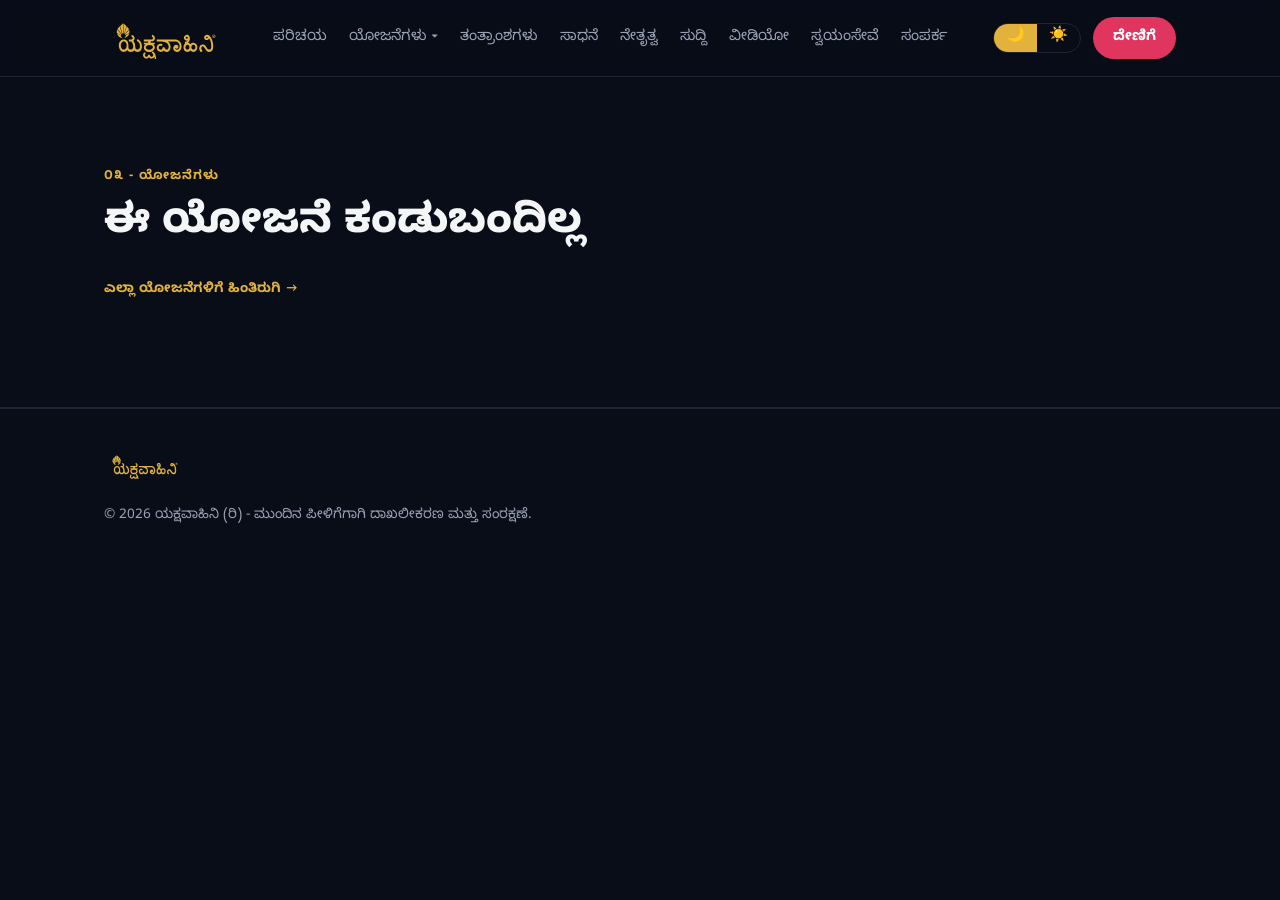
==== commit 94d0c2a0: "Refine light theme, fix nav dropdown hover, and project page tweaks Light theme follow-ups: - Add --" ====
--- a/project.html
+++ b/project.html
@@ -16,7 +16,7 @@
 <header class="site-header">
   <div class="container">
     <a class="brand" href="index.html#home">
-      <img src="images/yakshavahini-gold.svg" alt="Yakshavahini">
+      <img class="theme-logo" src="images/yakshavahini-gold.svg" alt="Yakshavahini">
     </a>
     <nav class="site-nav">
       <a href="index.html#about" lang="kn">ಪರಿಚಯ</a><a href="index.html#about" lang="en">About</a>
@@ -58,7 +58,7 @@
 
 <footer class="site-footer">
   <div class="container">
-    <a class="brand" href="index.html#home"><img src="images/yakshavahini-gold.svg" alt="Yakshavahini"></a>
+    <a class="brand" href="index.html#home"><img class="theme-logo" src="images/yakshavahini-gold.svg" alt="Yakshavahini"></a>
     <p class="footer-copy">
       <span lang="kn">© <span id="footer-year-kn"></span> ಯಕ್ಷವಾಹಿನಿ (ರಿ) - ಮುಂದಿನ ಪೀಳಿಗೆಗಾಗಿ ದಾಖಲೀಕರಣ ಮತ್ತು ಸಂರಕ್ಷಣೆ.</span>
       <span lang="en">© <span id="footer-year-en"></span> Yakshavahini (Regd.) - Documentation and preservation for the next generation.</span>
--- a/css/styles.css
+++ b/css/styles.css
@@ -21,6 +21,9 @@
   --overlay-btn-hover: rgba(8,13,24,0.85);
   --overlay-subtle: rgba(255,255,255,0.03);
   --overlay-border: rgba(238,242,248,0.25);
+  --accent-text: var(--gold);
+  --modal-overlay-bg: rgba(6,9,16,0.94);
+  --modal-btn-bg: rgba(255,255,255,0.06);
   --max-width: 1120px;
   --radius: 10px;
   font-size: 16px;
@@ -42,6 +45,9 @@
   --overlay-btn-hover: rgba(255,255,255,0.9);
   --overlay-subtle: rgba(0,0,0,0.035);
   --overlay-border: rgba(23,27,38,0.15);
+  --accent-text: #8a5a12;
+  --modal-overlay-bg: rgba(255,255,255,0.94);
+  --modal-btn-bg: rgba(0,0,0,0.06);
 }
 
 * { box-sizing: border-box; }
@@ -58,6 +64,7 @@
   font-family: "Manrope", system-ui, -apple-system, BlinkMacSystemFont, "Segoe UI", sans-serif;
   line-height: 1.55;
 }
+
 
 :lang(kn) { font-family: "Noto Sans Kannada", "Manrope", sans-serif; }
 .hero h1:lang(kn) { font-family: "Noto Serif Kannada", serif; font-weight: 600; }
@@ -113,11 +120,18 @@
 .site-nav a { color: var(--text-on-dark-muted); transition: color 0.15s; }
 .site-nav a:hover { color: var(--text-on-dark); }
 
-.nav-dropdown { position: relative; }
+.nav-dropdown {
+  position: relative;
+  /* padding-bottom (cancelled by the negative margin below) extends this
+     element's own hover/click box down through the gap above the menu, so
+     moving the mouse from the trigger into the menu doesn't lose :hover. */
+  padding-bottom: 14px;
+  margin-bottom: -14px;
+}
 .nav-dropdown-trigger { cursor: pointer; background: none; border: none; font: inherit; padding: 0; }
 .nav-dropdown-menu {
   display: none;
-  position: absolute; top: 100%; left: 0; margin-top: 14px;
+  position: absolute; top: 100%; left: 0;
   min-width: 240px; max-height: 60vh; overflow-y: auto;
   background: var(--card-bg-alt); border: 1px solid var(--border-dark); border-radius: 8px;
   padding: 8px; box-shadow: 0 12px 32px rgba(0,0,0,0.4); z-index: 50;
@@ -126,7 +140,7 @@
   display: block; padding: 8px 10px; border-radius: 6px;
   font-size: 0.88rem; color: var(--text-on-dark-muted);
 }
-.nav-dropdown-menu a:hover { background: rgba(226,178,60,0.1); color: var(--gold); }
+.nav-dropdown-menu a:hover { background: rgba(226,178,60,0.1); color: var(--accent-text); }
 .nav-dropdown.open .nav-dropdown-menu { display: block; }
 @media (min-width: 861px) {
   .nav-dropdown:hover .nav-dropdown-menu { display: block; }
@@ -208,13 +222,17 @@
 .btn-outline { border: 1px solid var(--border-dark); color: var(--text-on-dark); background: transparent; }
 
 /* ---------- Sections ---------- */
-section { padding: 88px 0; border-bottom: 1px solid var(--border-dark); }
-section.light { background: var(--bg-light); color: var(--text-on-light); border-bottom: 1px solid var(--border-light); }
+section { padding: 88px 0; border-bottom: 1px solid var(--border-dark); background-color: var(--bg-dark); }
+section.light { background-color: var(--bg-light); color: var(--text-on-light); border-bottom: 1px solid var(--border-light); }
 section.light .eyebrow { color: var(--pink); }
 section.light .muted { color: var(--text-on-light-muted); }
 
+:root[data-theme="light"] section {
+  background-image: repeating-linear-gradient(45deg, rgba(23,27,38,0.03) 0 1px, transparent 1px 14px);
+}
+
 .eyebrow {
-  color: var(--gold);
+  color: var(--accent-text);
   font-size: 0.8rem;
   font-weight: 700;
   letter-spacing: 0.08em;
@@ -337,7 +355,7 @@
 /* ---------- Lightbox ---------- */
 .lightbox-overlay {
   position: fixed; inset: 0; z-index: 1000;
-  background: rgba(6,9,16,0.94);
+  background: var(--modal-overlay-bg);
   display: flex; flex-direction: column;
   animation: yvFadeIn 0.2s ease both;
 }
@@ -354,15 +372,15 @@
 .lightbox-close {
   position: absolute; top: 16px; right: 16px; z-index: 5;
   width: 40px; height: 40px; border-radius: 50%;
-  border: 1px solid rgba(238,242,248,0.25); background: rgba(255,255,255,0.06);
-  color: #eef2f8; font-size: 1rem; cursor: pointer;
+  border: 1px solid var(--overlay-border); background: var(--modal-btn-bg);
+  color: var(--icon-on-overlay); font-size: 1rem; cursor: pointer;
 }
 .lightbox-close:hover { border-color: var(--gold); color: var(--gold); }
 .lightbox-nav {
   position: absolute; top: 50%; transform: translateY(-50%); z-index: 5;
   width: 52px; height: 52px; border-radius: 50%;
-  border: 1px solid rgba(238,242,248,0.25); background: rgba(255,255,255,0.06);
-  color: #eef2f8; font-size: 1.8rem; line-height: 1; cursor: pointer;
+  border: 1px solid var(--overlay-border); background: var(--modal-btn-bg);
+  color: var(--icon-on-overlay); font-size: 1.8rem; line-height: 1; cursor: pointer;
   display: flex; align-items: center; justify-content: center;
 }
 .lightbox-nav:hover { border-color: var(--gold); color: var(--gold); }
@@ -370,20 +388,20 @@
 .lightbox-next { right: 16px; }
 .lightbox-footer {
   display: flex; align-items: center; justify-content: center; gap: 24px;
-  padding: 14px 20px 22px; color: #eef2f8; flex-wrap: wrap;
-}
-.lightbox-caption { font-family: "JetBrains Mono", monospace; font-size: 0.78rem; letter-spacing: 0.08em; text-transform: uppercase; color: var(--gold); }
+  padding: 14px 20px 22px; color: var(--icon-on-overlay); flex-wrap: wrap;
+}
+.lightbox-caption { font-family: "JetBrains Mono", monospace; font-size: 0.78rem; letter-spacing: 0.08em; text-transform: uppercase; color: var(--accent-text); }
 .video-modal-stage {
   flex: 1; display: flex; flex-direction: column; align-items: center; justify-content: center;
   padding: 60px 80px; gap: 16px;
 }
 .video-modal-stage .video-embed { width: 100%; max-width: 960px; border-radius: var(--radius); box-shadow: 0 20px 60px rgba(0,0,0,0.5); }
-.video-modal-title { color: #eef2f8; font-size: 0.95rem; text-align: center; max-width: 800px; }
+.video-modal-title { color: var(--icon-on-overlay); font-size: 0.95rem; text-align: center; max-width: 800px; }
 .lightbox-zoom { display: flex; gap: 8px; }
 .lightbox-zoom button {
   width: 30px; height: 30px; border-radius: 6px;
-  border: 1px solid rgba(238,242,248,0.25); background: rgba(255,255,255,0.06);
-  color: #eef2f8; font-size: 1rem; cursor: pointer;
+  border: 1px solid var(--overlay-border); background: var(--modal-btn-bg);
+  color: var(--icon-on-overlay); font-size: 1rem; cursor: pointer;
 }
 .lightbox-zoom button:hover { border-color: var(--gold); color: var(--gold); }
 .lightbox-counter { font-size: 0.8rem; color: var(--text-on-dark-muted); }
@@ -424,12 +442,12 @@
 .project-grid { display: grid; grid-template-columns: repeat(2, 1fr); gap: 20px; margin-top: 32px; }
 .project-card { background: var(--card-bg); border: 1px solid var(--border-dark); border-radius: var(--radius); padding: 28px; transition: border-color 0.15s; }
 .project-card:hover { border-color: var(--gold); }
-.project-card .code { font-size: 0.72rem; letter-spacing: 0.08em; color: var(--teal); font-weight: 700; margin-bottom: 10px; }
+.project-card .code { font-size: 0.72rem; letter-spacing: 0.08em; color: var(--teal); font-weight: 700; margin-right: 8px; }
 .project-card:nth-child(4n+2) .code { color: var(--pink); }
-.project-card:nth-child(4n+3) .code { color: var(--gold); }
+.project-card:nth-child(4n+3) .code { color: var(--accent-text); }
 .project-card h3 { margin-bottom: 10px; }
 .project-card p { margin: 0 0 14px; color: var(--text-on-dark-muted); }
-.project-card .stat { color: var(--gold); font-weight: 700; font-size: 0.9rem; }
+.project-card .stat { color: var(--accent-text); font-weight: 700; font-size: 0.9rem; }
 .project-card .coordinator { display: block; margin-top: 10px; font-size: 0.78rem; color: var(--text-on-dark-muted); }
 
 /* ---------- Apps ---------- */
@@ -490,7 +508,7 @@
 .news-card .tag { font-size: 0.72rem; text-transform: uppercase; letter-spacing: 0.06em; color: var(--teal); font-weight: 700; margin-bottom: 10px; }
 .news-card h3 { margin-bottom: 8px; font-size: 1.05rem; }
 .news-card p { color: var(--text-on-dark-muted); margin: 0; font-size: 0.9rem; }
-.card-link { color: var(--gold); font-size: 0.85rem; font-weight: 700; display: inline-block; margin-top: 12px; }
+.card-link { color: var(--accent-text); font-size: 0.85rem; font-weight: 700; display: inline-block; margin-top: 12px; }
 .project-card-links { display: flex; flex-wrap: wrap; gap: 6px 16px; }
 .project-card .card-link { margin-top: 6px; }
 .news-note { color: var(--text-on-dark-muted); font-size: 0.85rem; margin-top: -8px; margin-bottom: 8px; }
@@ -513,13 +531,13 @@
 .ways-grid { display: grid; grid-template-columns: 1fr 1fr; gap: 14px; }
 .way-card { background: var(--card-bg); border: 1px solid var(--border-dark); border-radius: var(--radius); padding: 18px; }
 .way-card .code { color: var(--pink); font-size: 0.75rem; font-weight: 700; margin-bottom: 6px; }
-.way-card:nth-child(4n+2) .code { color: var(--gold); }
+.way-card:nth-child(4n+2) .code { color: var(--accent-text); }
 .way-card:nth-child(4n+3) .code { color: var(--teal); }
 .coordinator-list { margin-top: 24px; }
 .coordinator-list li { margin-bottom: 6px; color: var(--text-on-dark-muted); font-size: 0.9rem; }
 
 .name-group { margin-top: 56px; padding-top: 40px; border-top: 1px solid var(--border-dark); }
-.name-group h3 { color: var(--gold); margin-bottom: 8px; }
+.name-group h3 { color: var(--accent-text); margin-bottom: 8px; }
 .name-tags { margin-top: 20px; display: flex; flex-wrap: wrap; gap: 8px; }
 .name-tags span { background: var(--card-bg); border: 1px solid var(--border-dark); border-radius: 999px; padding: 6px 14px; font-size: 0.82rem; color: var(--text-on-dark-muted); }
 
@@ -549,7 +567,7 @@
 /* ---------- Contact / Footer ---------- */
 .contact-grid { display: grid; grid-template-columns: 1fr 1fr 1fr; gap: 32px; margin-top: 32px; }
 .contact-grid .label { font-size: 0.72rem; text-transform: uppercase; letter-spacing: 0.06em; color: var(--text-on-dark-muted); margin-bottom: 6px; }
-.contact-grid .value { color: var(--gold); font-weight: 700; }
+.contact-grid .value { color: var(--accent-text); font-weight: 700; }
 .social-links { display: flex; flex-wrap: wrap; gap: 10px; }
 .social-links a {
   display: inline-flex; align-items: center; gap: 8px;
@@ -562,17 +580,17 @@
 /* ---------- Project detail page ---------- */
 .back-link { display: inline-block; margin-bottom: 24px; }
 .project-detail-meta { display: flex; flex-wrap: wrap; gap: 8px 24px; margin: 16px 0 20px; }
-.project-detail-meta .stat { color: var(--gold); font-weight: 700; }
+.project-detail-meta .stat { color: var(--accent-text); font-weight: 700; }
 .project-detail-meta .coordinator { color: var(--text-on-dark-muted); font-size: 0.9rem; }
 .project-detail-body, .project-subsection { max-width: 760px; margin-top: 28px; }
-.project-detail-cta { display: flex; flex-wrap: wrap; gap: 14px; margin-top: 40px; }
+.project-detail-cta { display: flex; flex-wrap: wrap; align-items: center; gap: 14px; margin-top: 40px; }
 .project-detail-links { display: flex; flex-wrap: wrap; gap: 8px 24px; margin-top: 16px; }
 .project-detail-body p, .project-subsection p {
   margin: 0 0 20px; line-height: 1.9; text-align: justify; text-justify: inter-word;
   color: var(--text-on-dark-muted);
 }
 .project-subsection { padding-top: 28px; border-top: 1px solid var(--border-dark); }
-.project-subsection h3 { color: var(--gold); margin-bottom: 14px; }
+.project-subsection h3 { color: var(--accent-text); margin-bottom: 14px; }
 .lang-note { margin-top: 40px; font-size: 0.82rem; color: var(--text-on-dark-muted); font-style: italic; max-width: 760px; }
 
 .site-footer { padding: 40px 0; border-top: 1px solid var(--border-dark); }
